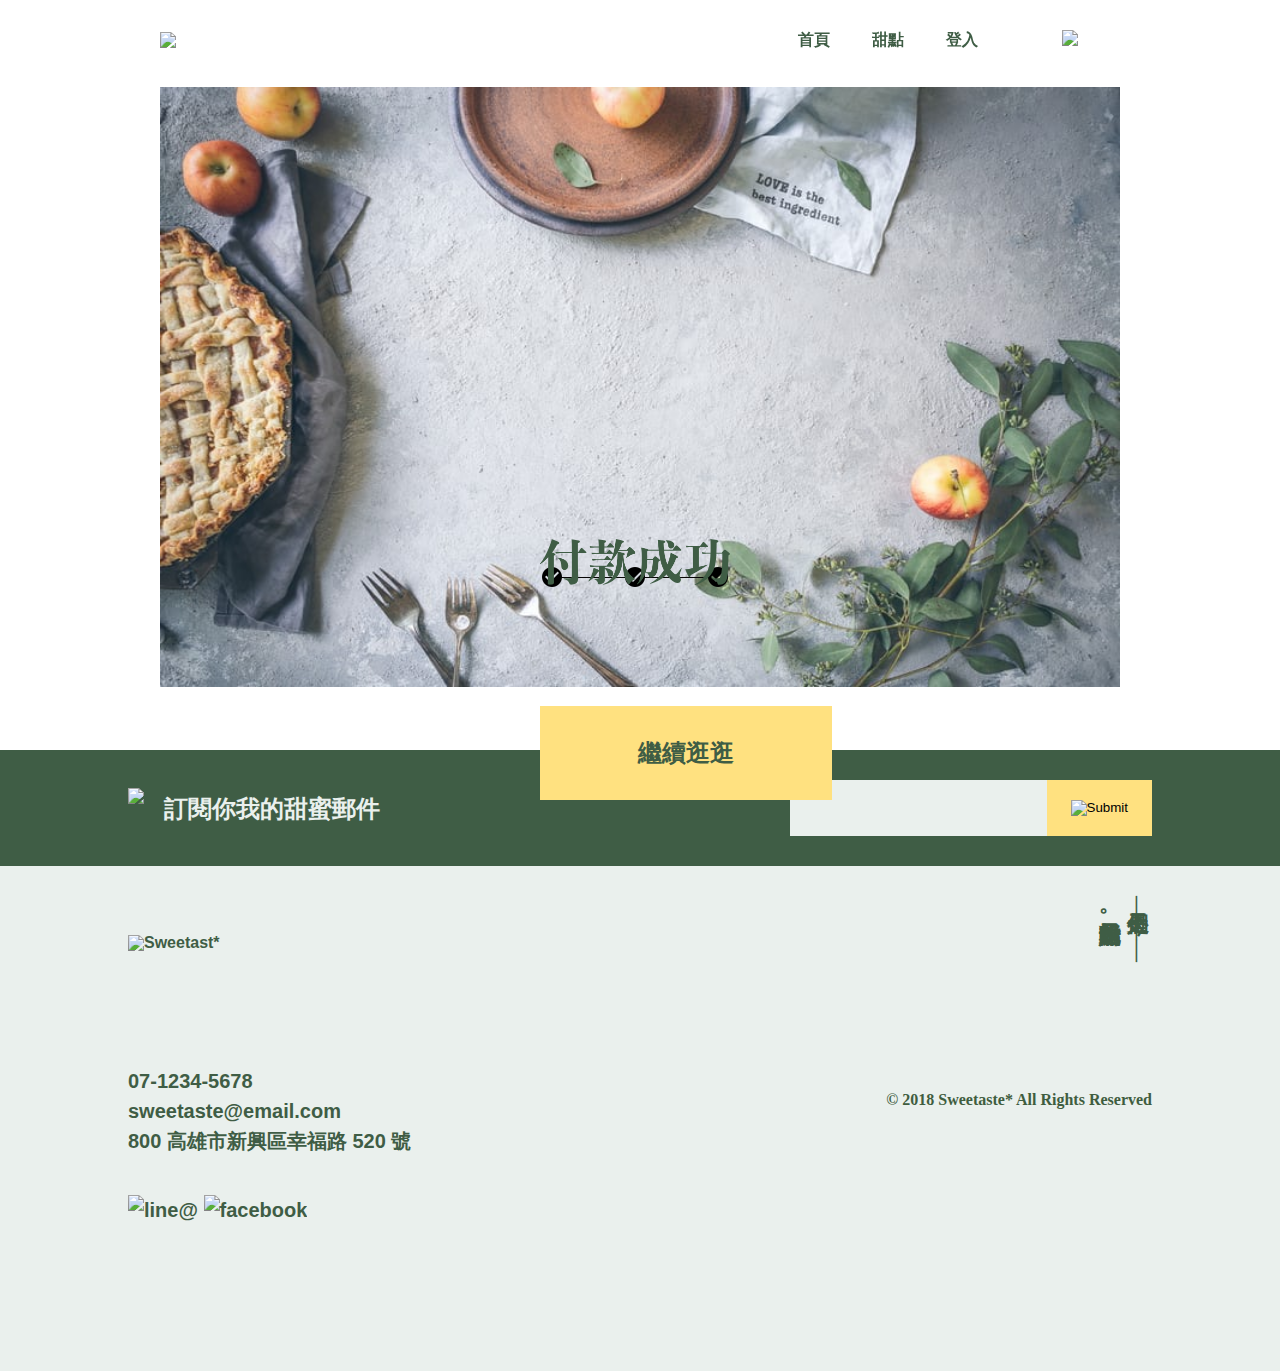
==== index.html @ f9efb581 "Rename checkout.html to index.html" ====
<!doctype html>
<html>
<head>
<meta charset="utf-8">
  <meta name="viewport" content="width=device-width, initial-scale=1.0">
<title>Work5</title>
<link href="css/all.css" rel="stylesheet" type="text/css">

</head>


<body>
    <div class="wrap">
  
 <div class="header">
 <img src="https://github.com/hexschool/webLayoutTraining1st/blob/master/student-week1/dehaze-24px.png?raw=true" class="flip"> 
     <img data-aos="fade-right" src="https://raw.githubusercontent.com/hexschool/webLayoutTraining1st/master/student-week1/logo-all-dark.svg" class='logo'>
     <img src="https://raw.githubusercontent.com/hexschool/webLayoutTraining1st/master/student-week1/logotype-sm-dark.svg"  class="logonew">
     <div data-aos="fade-left" class="option"><ul> 
        <li><a href="#">首頁</li></a>
        <li><a href="#">甜點</li></a>
        <li><a href="#">登入</li></a>
    </ul>
    <a href="#"><img src="https://github.com/hexschool/webLayoutTraining1st/blob/master/student-week1/shopping_cart.png?raw=true" class="cart">
         </a></div>
</div>
   
   <div class="checkout">
       
<img src="image/checkout.jpg" class='checkoutbg'>
<div class="check">
<img src="image/check.png" >
</div>
<div class="success">
<img src='image/success.png'>
</div>
<div class="click">
    繼續逛逛
</div>

</div>


   </div>
  
<div class="subscribe">
  <div class="sign"><img src="https://raw.githubusercontent.com/hexschool/webLayoutTraining1st/master/student-week1/logo-light.svg">
    <p>訂閱你我的甜蜜郵件</p>
</div>  
<form action="#">
    <input type="text" name="mail" class="mail">
    <input type="image" src="https://github.com/hexschool/webLayoutTraining1st/blob/master/student-week1/arrow_forward-24px.png?raw=true" onclick="document.formname.submit();" class="submit">
</form>
</div>
      
<div class="footer">
    <div class="left">
        <img src="https://raw.githubusercontent.com/hexschool/webLayoutTraining1st/master/student-week1/logotype-lg-dark.svg" alt="Sweetast*">
        <div class="contact">
            <ul>
                <li>07-1234-5678</li>
                <li>sweetaste@email.com</li>
                <li>800 高雄市新興區幸福路 520 號</li>
            </ul>
            <div class="social_links">
                <a><img src="https://raw.githubusercontent.com/hexschool/webLayoutTraining1st/master/student-week1/ic-line%40.svg" alt="line@"></a>
                <a><img src="https://raw.githubusercontent.com/hexschool/webLayoutTraining1st/master/student-week1/ic-facebook.svg" alt="facebook"></a>
            </div>
        </div>
    </div>
    <div class="right">
        <div class="slogan">
            <p>今天是個———</p>
            <p>吃甜點的好日子。</p>
        </div>
        <p>© 2018 Sweetaste* All Rights Reserved</p>
    </div>
</div>

</div>



  
<link rel="stylesheet" href="https://unpkg.com/aos@next/dist/aos.css" />
<script src="https://unpkg.com/aos@next/dist/aos.js"></script>
<script>
 AOS.init({
  // Global settings:
  disable: false, // accepts following values: 'phone', 'tablet', 'mobile', boolean, expression or function
  startEvent: 'DOMContentLoaded', // name of the event dispatched on the document, that AOS should initialize on
  initClassName: 'aos-init', // class applied after initialization
  animatedClassName: 'aos-animate', // class applied on animation
  useClassNames: false, // if true, will add content of `data-aos` as classes on scroll
  disableMutationObserver: false, // disables automatic mutations' detections (advanced)
  debounceDelay: 50, // the delay on debounce used while resizing window (advanced)
  throttleDelay: 99, // the delay on throttle used while scrolling the page (advanced)
  

  // Settings that can be overridden on per-element basis, by `data-aos-*` attributes:
  offset: 120, // offset (in px) from the original trigger point
  delay: 0, // values from 0 to 3000, with step 50ms
  duration: 1000, // values from 0 to 3000, with step 50ms
  easing: 'ease', // default easing for AOS animations
  once: true, // whether animation should happen only once - while scrolling down
  mirror: false, // whether elements should animate out while scrolling past them
  anchorPlacement: 'top-bottom', // defines which position of the element regarding to window should trigger the animation

});
</script>
</body>

</html>
---- css/all.css ----
/* http://meyerweb.com/eric/tools/css/reset/ 
   v2.0 | 20110126
   License: none (public domain)
*/
html, body, div, span, applet, object, iframe,
h1, h2, h3, h4, h5, h6, p, blockquote, pre,
a, abbr, acronym, address, big, cite, code,
del, dfn, em, img, ins, kbd, q, s, samp,
small, strike, strong, sub, sup, tt, var,
b, u, i, center,
dl, dt, dd, ol, ul, li,
fieldset, form, label, legend,
table, caption, tbody, tfoot, thead, tr, th, td,
article, aside, canvas, details, embed,
figure, figcaption, footer, header, hgroup,
menu, nav, output, ruby, section, summary,
time, mark, audio, video {
  margin: 0;
  padding: 0;
  border: 0;
  font-size: 100%;
  font: inherit;
  vertical-align: baseline;
}

/* HTML5 display-role reset for older browsers */
article, aside, details, figcaption, figure,
footer, header, hgroup, menu, nav, section {
  display: block;
}

a {
  text-decoration: none;
}

body {
  line-height: 1;
  font-weight: bold;
  color: #3F5D45;
  font-family: "Noto Sans TC", sans-serif;
}

ol, ul {
  list-style: none;
}

blockquote, q {
  quotes: none;
}

blockquote:before, blockquote:after,
q:before, q:after {
  content: "";
  content: none;
}

table {
  border-collapse: collapse;
  border-spacing: 0;
}

img {
  height: auto;
  max-width: 100%;
}

.wrap {
  margin: 0 auto;
  max-width: 960px;
  padding-top: 30px;
}

.cart {
  padding-right: 42px;
}

.flip, .logonew {
  display: none;
}

.option a {
  color: #3F5D45;
}
.option li, .option ul {
  display: flex;
  justify-content: space-evenly;
  margin-right: 42px;
}

.option, .header {
  display: flex;
  justify-content: space-between;
  align-items: center;
}

.checkoutbg {
  padding-top: 38px;
  padding-bottom: 60px;
  width: 100%;
  height: 600px;
}

.success, .check, .click {
  position: absolute;
}

.success {
  bottom: 35%;
  right: 43%;
  width: 190px;
  height: 46px;
}

.check {
  right: 43%;
  bottom: 308px;
}

.click {
  display: block;
  background: #FFE180;
  color: #3F5D45;
  width: 222px;
  text-align: center;
  font-size: 24px;
  padding: 35px;
  left: 540px;
  bottom: 100px;
}

.subscribe {
  display: flex;
  justify-content: space-between;
  align-items: center;
  background-color: #3F5D45;
  padding: 30px 10%;
}
.subscribe img {
  display: block;
  height: 40px;
  padding-right: 20px;
}
.subscribe p {
  color: #EAF0ED;
  font-size: 24px;
  line-height: 33px;
}

.sign {
  display: flex;
  justify-content: space-between;
  align-items: center;
}

form {
  display: flex;
  justify-content: space-between;
}

.mail {
  background: #EAF0ED url(https://github.com/hexschool/webLayoutTraining1st/blob/master/student-week1/mail-24px.png?raw=true) no-repeat 20px 20px;
  padding: 16px 16px 16px 64px;
  line-height: 24px;
  border: none;
}

.submit {
  background-color: #FFE180;
  padding: 20px 24px;
}

.footer {
  padding: 30px 10%;
  display: flex;
  justify-content: space-between;
  background-color: #EAF0ED;
  flex-direction: row;
}

.left img {
  height: 26.6px;
  padding-top: 38.9px;
  padding-bottom: 115.5px;
}

.contact {
  font-size: 20px;
  line-height: 30px;
}

.icon img {
  height: 32px;
  padding-right: 8px;
  padding-top: 32px;
}

.right {
  display: flex;
  flex-direction: column;
}
.right p {
  color: #3F5D3F;
  font-family: "Times New Roman", Times, serif;
  font-size: 16px;
}

.slogan {
  display: flex;
  flex-direction: row-reverse;
}
.slogan p {
  color: #3F5D45;
  font-family: "Noto Serif TC", "Microsoft MingLiU", serif;
  font-size: 22px;
  line-height: 28px;
  writing-mode: vertical-rl;
  padding-bottom: 130px;
}
.slogan p:last-of-type {
  padding-top: 10px;
}

@media (max-width: 400px) {
  .header {
    padding-top: 33px;
  }

  .click {
    left: 0;
    position: relative;
    width: 305px;
    bottom: 0;
  }

  .checkoutbg {
    padding-bottom: 0;
    width: auto;
    height: 100%;
  }

  .check {
    width: 190px;
    height: auto;
    right: 20%;
  }

  .success {
    right: 20%;
  }

  .flip, .logonew {
    display: block;
  }

  .logonew {
    height: 24px;
  }

  .flip {
    padding-left: 30px;
  }

  .cart {
    display: block;
    padding-right: 16px;
  }

  .logo, .choose ul, .slogan, .option ul {
    display: none;
  }

  .footer, .subscribe {
    flex-direction: column;
  }

  .left img {
    padding-bottom: 39.5px;
  }

  form {
    padding-top: 30px;
  }

  .contact {
    font-size: 16px;
  }
}
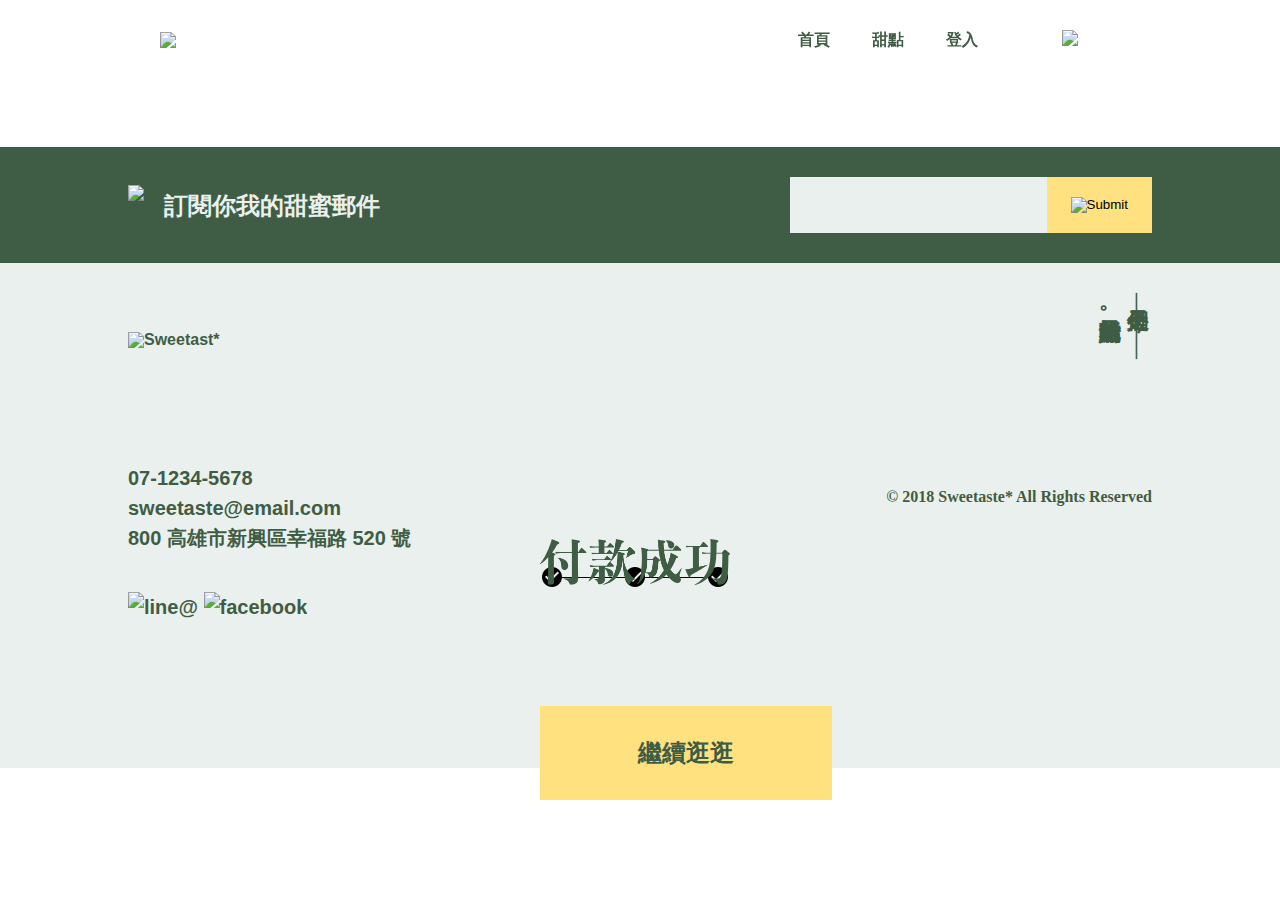
==== commit 01e115d6: "update" ====
--- a/index.html
+++ b/index.html
@@ -25,24 +25,27 @@
          </a></div>
 </div>
    
-   <div class="checkout">
-       
-<img src="image/checkout.jpg" class='checkoutbg'>
+
+    <div style='background-image: url(/image/checkout.jpg)'>
 <div class="check">
 <img src="image/check.png" >
 </div>
 <div class="success">
 <img src='image/success.png'>
 </div>
-<div class="click">
+<a href="#" class='click'>
     繼續逛逛
-</div>
-
+</a>
 </div>
 
 
+
+
+
+
+
    </div>
-  
+  <div class="footer">
 <div class="subscribe">
   <div class="sign"><img src="https://raw.githubusercontent.com/hexschool/webLayoutTraining1st/master/student-week1/logo-light.svg">
     <p>訂閱你我的甜蜜郵件</p>
@@ -53,10 +56,10 @@
 </form>
 </div>
       
-<div class="footer">
+<div class="contact">
     <div class="left">
         <img src="https://raw.githubusercontent.com/hexschool/webLayoutTraining1st/master/student-week1/logotype-lg-dark.svg" alt="Sweetast*">
-        <div class="contact">
+        <div class="information">
             <ul>
                 <li>07-1234-5678</li>
                 <li>sweetaste@email.com</li>
--- a/css/all.css
+++ b/css/all.css
@@ -93,11 +93,8 @@
   align-items: center;
 }
 
-.checkoutbg {
-  padding-top: 38px;
-  padding-bottom: 60px;
-  width: 100%;
-  height: 600px;
+.header {
+  padding-bottom: 38px;
 }
 
 .success, .check, .click {
@@ -117,15 +114,18 @@
 }
 
 .click {
-  display: block;
-  background: #FFE180;
-  color: #3F5D45;
-  width: 222px;
-  text-align: center;
-  font-size: 24px;
+  background-color: #FFE180;
   padding: 35px;
   left: 540px;
   bottom: 100px;
+  text-align: center;
+  font-size: 24px;
+  width: 222px;
+  color: #3F5D45;
+}
+
+.footer {
+  padding-top: 60px;
 }
 
 .subscribe {
@@ -169,7 +169,7 @@
   padding: 20px 24px;
 }
 
-.footer {
+.contact {
   padding: 30px 10%;
   display: flex;
   justify-content: space-between;
@@ -183,7 +183,7 @@
   padding-bottom: 115.5px;
 }
 
-.contact {
+.information {
   font-size: 20px;
   line-height: 30px;
 }
@@ -227,15 +227,8 @@
 
   .click {
     left: 0;
-    position: relative;
     width: 305px;
     bottom: 0;
-  }
-
-  .checkoutbg {
-    padding-bottom: 0;
-    width: auto;
-    height: 100%;
   }
 
   .check {
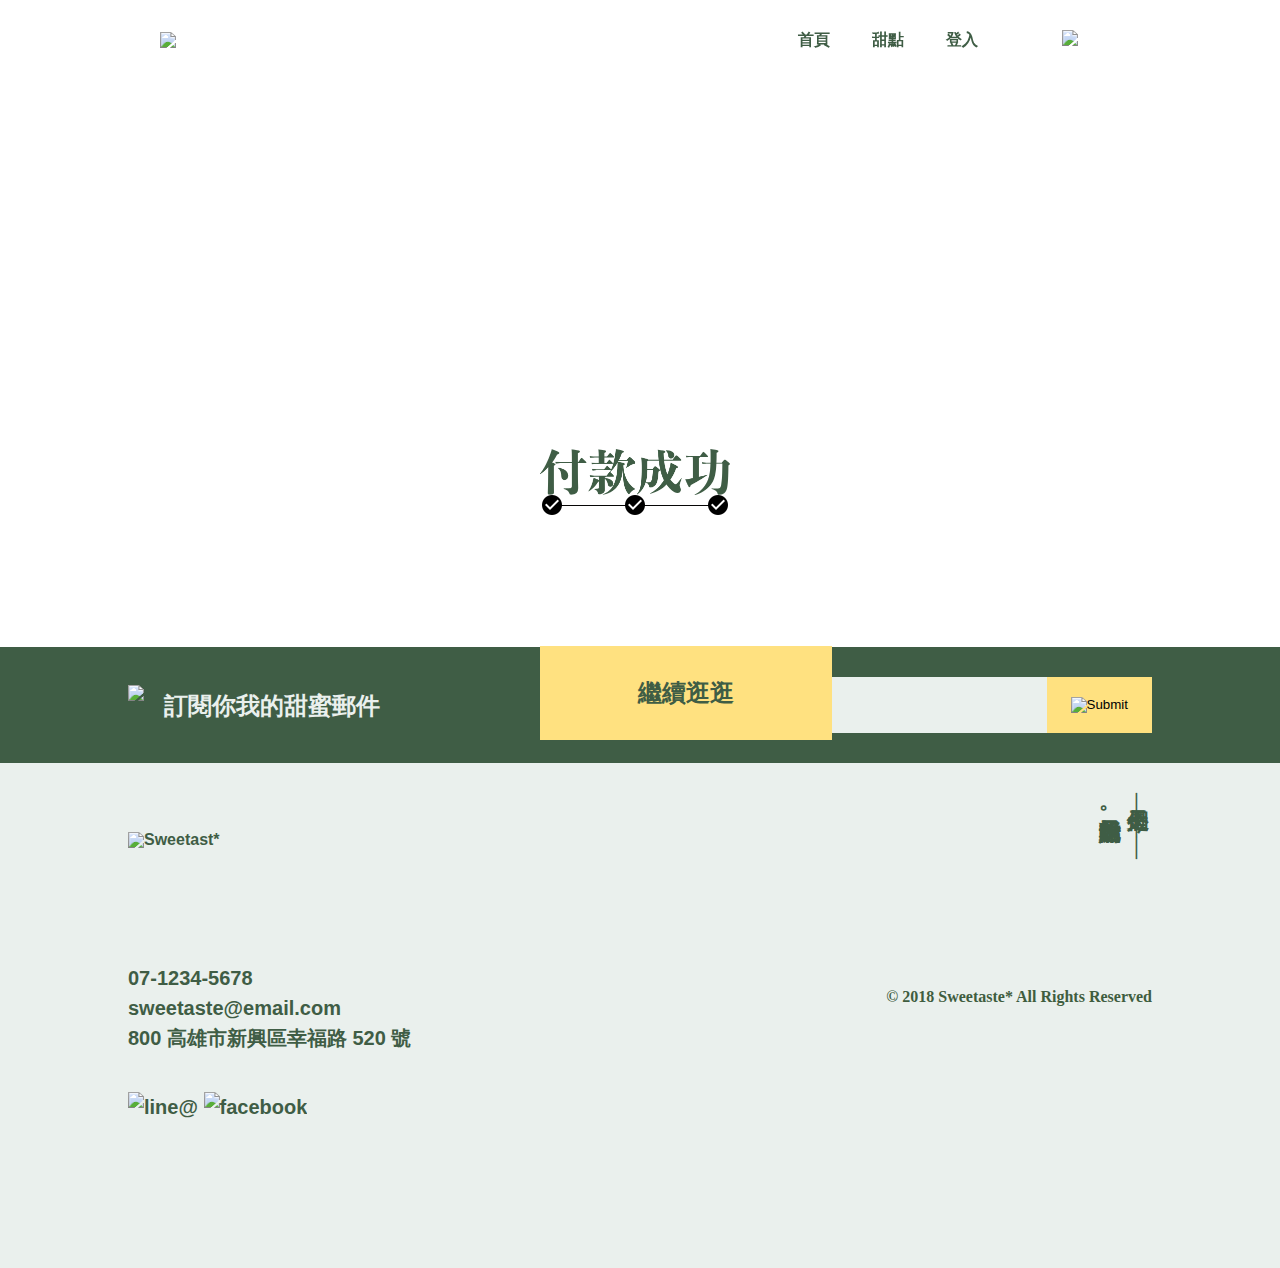
==== commit 4e73e764: "update" ====
--- a/index.html
+++ b/index.html
@@ -26,7 +26,7 @@
 </div>
    
 
-    <div style='background-image: url(/image/checkout.jpg)'>
+    <div class='image'>
 <div class="check">
 <img src="image/check.png" >
 </div>
--- a/css/all.css
+++ b/css/all.css
@@ -97,12 +97,20 @@
   padding-bottom: 38px;
 }
 
+.image {
+  background-position: center;
+  background-repeat: no-repeat;
+  width: 940px;
+  height: 500px;
+  background-image: url(https://resizeimage.net/mypic/lT4UtdgmzKSNV01K/WrBoo/checkout.jpg);
+}
+
 .success, .check, .click {
   position: absolute;
 }
 
 .success {
-  bottom: 35%;
+  bottom: 45%;
   right: 43%;
   width: 190px;
   height: 46px;
@@ -110,14 +118,14 @@
 
 .check {
   right: 43%;
-  bottom: 308px;
+  bottom: 380px;
 }
 
 .click {
   background-color: #FFE180;
   padding: 35px;
   left: 540px;
-  bottom: 100px;
+  bottom: 160px;
   text-align: center;
   font-size: 24px;
   width: 222px;
@@ -225,6 +233,14 @@
     padding-top: 33px;
   }
 
+  .image {
+    background-position: center;
+    background-repeat: no-repeat;
+    width: 375px;
+    height: 518px;
+    background-image: url(https://bit.ly/2P7GhNd);
+  }
+
   .click {
     left: 0;
     width: 305px;
@@ -232,13 +248,15 @@
   }
 
   .check {
+    bottom: 320px;
     width: 190px;
     height: auto;
-    right: 20%;
+    right: 22%;
   }
 
   .success {
-    right: 20%;
+    bottom: 250px;
+    right: 22%;
   }
 
   .flip, .logonew {
@@ -262,7 +280,10 @@
     display: none;
   }
 
-  .footer, .subscribe {
+  .footer {
+    padding-top: 0px;
+  }
+  .footer .subscribe, .footer .contact {
     flex-direction: column;
   }
 
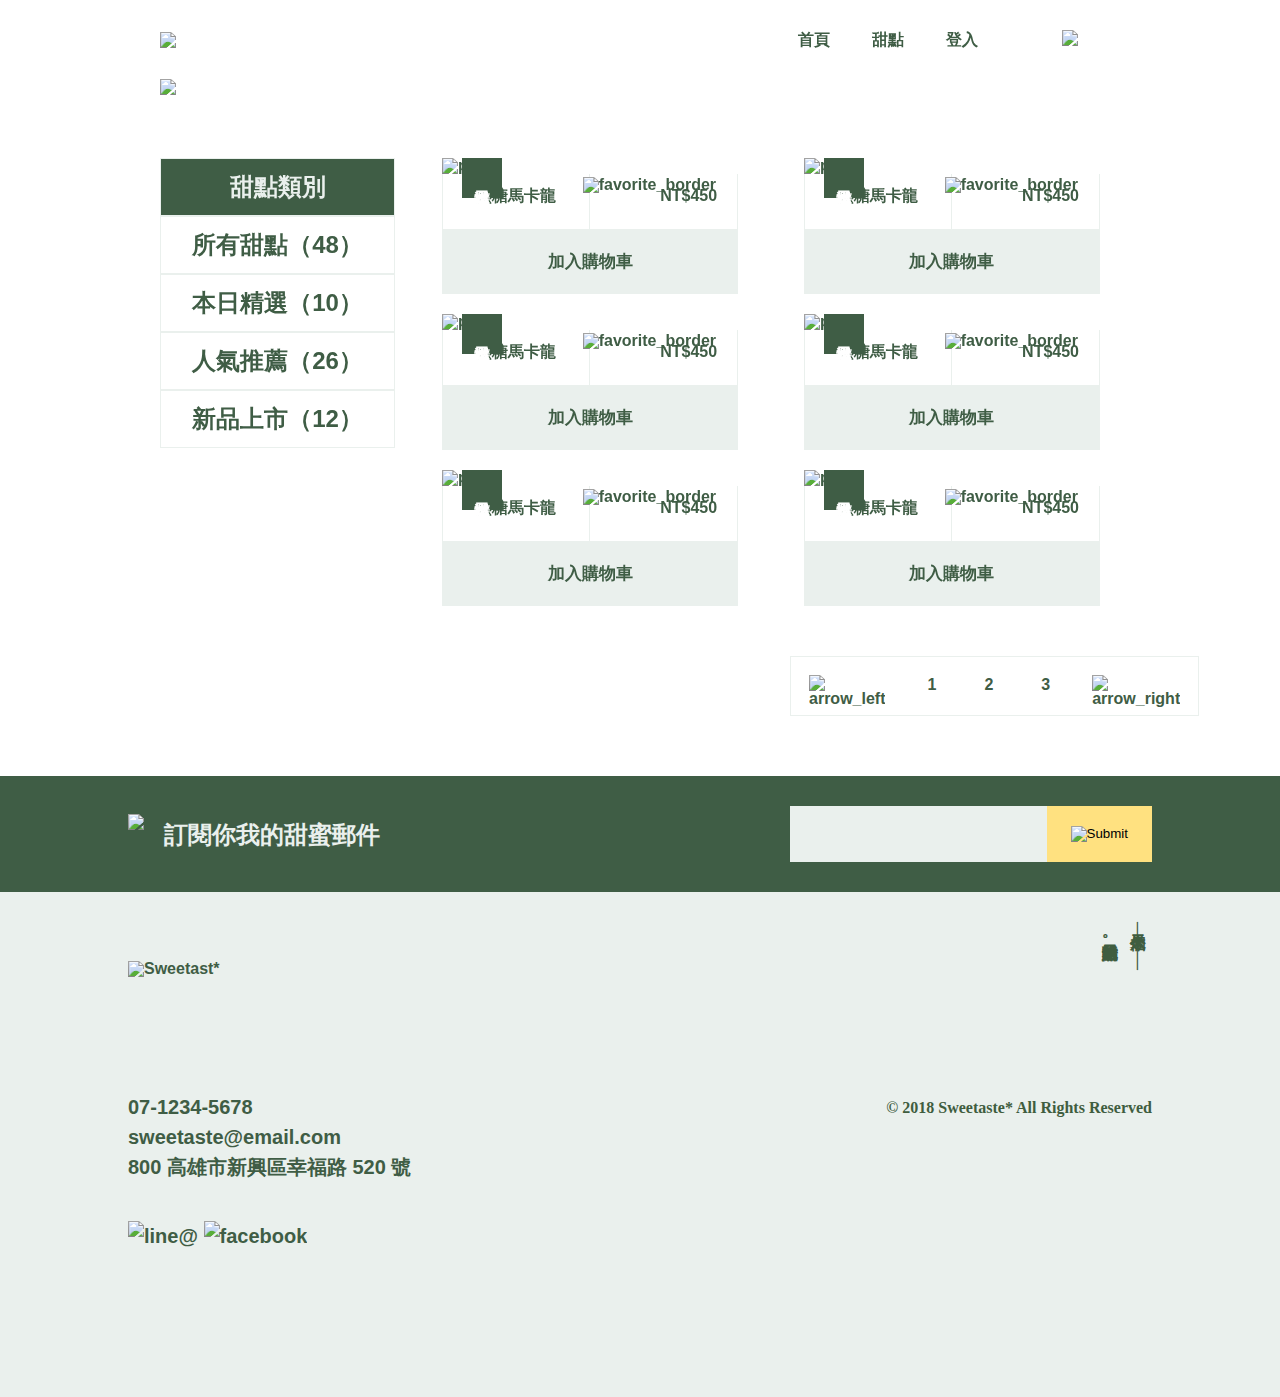
==== commit 360114c5: "update" ====
--- a/index.html
+++ b/index.html
@@ -3,8 +3,8 @@
 <head>
 <meta charset="utf-8">
   <meta name="viewport" content="width=device-width, initial-scale=1.0">
-<title>Work5</title>
-<link href="css/all.css" rel="stylesheet" type="text/css">
+<title>Homework</title>
+<link href="style.css" rel="stylesheet" type="text/css">
 
 </head>
 
@@ -16,36 +16,88 @@
  <img src="https://github.com/hexschool/webLayoutTraining1st/blob/master/student-week1/dehaze-24px.png?raw=true" class="flip"> 
      <img data-aos="fade-right" src="https://raw.githubusercontent.com/hexschool/webLayoutTraining1st/master/student-week1/logo-all-dark.svg" class='logo'>
      <img src="https://raw.githubusercontent.com/hexschool/webLayoutTraining1st/master/student-week1/logotype-sm-dark.svg"  class="logonew">
-     <div data-aos="fade-left" class="option"><ul> 
+     <div data-aos="fade-left" class="option"><ul > 
         <li><a href="#">首頁</li></a>
         <li><a href="#">甜點</li></a>
         <li><a href="#">登入</li></a>
     </ul>
-    <a href="#"><img src="https://github.com/hexschool/webLayoutTraining1st/blob/master/student-week1/shopping_cart.png?raw=true" class="cart">
+    <a href="cart.html"><img src="https://github.com/hexschool/webLayoutTraining1st/blob/master/student-week1/shopping_cart.png?raw=true" class="cart">
          </a></div>
 </div>
+   <div class="banner">
+     <img data-aos="fade-up"
+     data-aos-anchor-placement="top-bottom" src="https://github.com/hexschool/webLayoutTraining1st/blob/master/student-week1/banner.png?raw=true"></div>
    
+  <div class="content">
+    <div data-aos="flip-up" class="category">
+    
+        <h1 data-aos="flip-up">甜點類別</h1>
+      <ul>
+  <li data-aos="flip-up" data-aos-duration="2000">所有甜點（48）</li>
+   <li data-aos="flip-up" data-aos-duration="2000">本日精選（10）</li>
+  <li data-aos="flip-up" data-aos-duration="2000">人氣推薦（26）</li>
+  <li data-aos="flip-up" data-aos-duration="2000">新品上市（12）</li>
+        </ul></div>
+  
+     <ul data-aos="zoom-in-left" data-aos-duration="3000" class="item">
+         
+                <li class="dessert">
+                    <img class="product" src="https://hexschool.github.io/webLayoutTraining1st/student-week1/p-2.png" alt="p-2">
+                    <img class="favorite" src="https://hexschool.github.io/webLayoutTraining1st/student-week1/favorite_border.png" alt="favorite_border">
+                    <div class="tag">本日精選</div>
+                    <div class="name"><h1>焦糖馬卡龍</h1><p>NT$450</p></div>
+                    <a href="#">加入購物車</a>
+                </li>
+                <li class="dessert">
+                    <img class="product" src="https://hexschool.github.io/webLayoutTraining1st/student-week1/p-1.png" alt="p-1">
+                    <img class="favorite" src="https://hexschool.github.io/webLayoutTraining1st/student-week1/favorite_border.png" alt="favorite_border">
+                  
+                    <div class="tag">本日精選</div>
+                    <div class="name"><h1>焦糖馬卡龍</h1><p>NT$450</p></div>
+                    <a href="#">加入購物車</a>
+                </li>
+                <li class="dessert">
+                    <img class="product" src="https://hexschool.github.io/webLayoutTraining1st/student-week1/p-4.png" alt="p-4">
+                    <img class="favorite" src="https://hexschool.github.io/webLayoutTraining1st/student-week1/favorite_border.png" alt="favorite_border">
+                    <div class="tag">本日精選</div>
+                    <div class="name"><h1>焦糖馬卡龍</h1><p>NT$450</p></div>
+                    <a href="#">加入購物車</a>
+                </li>
+                <li class="dessert">
+                    <img class="product" src="https://hexschool.github.io/webLayoutTraining1st/student-week1/p-3.png" alt="p-3">
+                    <img class="favorite" src="https://hexschool.github.io/webLayoutTraining1st/student-week1/favorite_border.png" alt="favorite_border">
+                    <div class="tag">本日精選</div>
+                    <div class="name"><h1>焦糖馬卡龍</h1><p>NT$450</p></div>
+                    <a href="#">加入購物車</a>
+                </li>
+                <li class="dessert">
+                    <img class="product" src="https://hexschool.github.io/webLayoutTraining1st/student-week1/p-6.png" alt="p-6">
+                    <img class="favorite" src="https://hexschool.github.io/webLayoutTraining1st/student-week1/favorite_border.png" alt="favorite_border">
+                    <div class="tag">本日精選</div>
+                    <div class="name"><h1>焦糖馬卡龍</h1><p>NT$450</p></div>
+                    <a href="#">加入購物車</a>
+                </li>
+                <li class="dessert">
+                    <img class="product" src="https://hexschool.github.io/webLayoutTraining1st/student-week1/p-5.png" alt="p-5">
+                    <img class="favorite" src="https://hexschool.github.io/webLayoutTraining1st/student-week1/favorite_border.png" alt="favorite_border">
+                    <div class="tag">本日精選</div>
+                    <div class="name"><h1>焦糖馬卡龍</h1><p>NT$450</p></div>
+                    <a href="#">加入購物車</a>
+                </li>
+            </ul>
 
-    <div class='image'>
-<div class="check">
-<img src="image/check.png" >
+        </div>
+        <div class="pages">
+            <ul>
+<li><img src="https://hexschool.github.io/webLayoutTraining1st/student-week1/arrow_left.png" alt="arrow_left"></li>
+            <li><p><a href="#">1</a></p></li>
+           <li><p><a href="#">2</a></p></li>
+             <li><p><a href="#">3</a></p></li>
+          <li><img src="https://hexschool.github.io/webLayoutTraining1st/student-week1/arrow_right.png" alt="arrow_right"></li>
+        </ul>
+    </div>
 </div>
-<div class="success">
-<img src='image/success.png'>
-</div>
-<a href="#" class='click'>
-    繼續逛逛
-</a>
-</div>
-
-
-
-
-
-
-
-   </div>
-  <div class="footer">
+<div data-aos="zoom-in">
 <div class="subscribe">
   <div class="sign"><img src="https://raw.githubusercontent.com/hexschool/webLayoutTraining1st/master/student-week1/logo-light.svg">
     <p>訂閱你我的甜蜜郵件</p>
@@ -56,10 +108,10 @@
 </form>
 </div>
       
-<div class="contact">
+<div class="footer">
     <div class="left">
         <img src="https://raw.githubusercontent.com/hexschool/webLayoutTraining1st/master/student-week1/logotype-lg-dark.svg" alt="Sweetast*">
-        <div class="information">
+        <div class="contact">
             <ul>
                 <li>07-1234-5678</li>
                 <li>sweetaste@email.com</li>
@@ -79,7 +131,6 @@
         <p>© 2018 Sweetaste* All Rights Reserved</p>
     </div>
 </div>
-
 </div>
 
 
--- a/style.css
+++ b/style.css
@@ -0,0 +1,424 @@
+/* http://meyerweb.com/eric/tools/css/reset/ 
+   v2.0 | 20110126
+   License: none (public domain)
+*/
+
+html, body, div, span, applet, object, iframe,
+h1, h2, h3, h4, h5, h6, p, blockquote, pre,
+a, abbr, acronym, address, big, cite, code,
+del, dfn, em, img, ins, kbd, q, s, samp,
+small, strike, strong, sub, sup, tt, var,
+b, u, i, center,
+dl, dt, dd, ol, ul, li,
+fieldset, form, label, legend,
+table, caption, tbody, tfoot, thead, tr, th, td,
+article, aside, canvas, details, embed, 
+figure, figcaption, footer, header, hgroup, 
+menu, nav, output, ruby, section, summary,
+time, mark, audio, video {
+	margin: 0;
+	padding: 0;
+	border: 0;
+	font-size: 100%;
+	font: inherit;
+	vertical-align: baseline;
+}
+/* HTML5 display-role reset for older browsers */
+article, aside, details, figcaption, figure, 
+footer, header, hgroup, menu, nav, section {
+	display: block;
+}
+
+a{
+    text-decoration: none;
+
+}
+
+body {
+	line-height: 1;
+ font-weight:bold;
+   color:#3F5D45;
+  font-family: "Noto Sans TC", sans-serif;
+}
+ol, ul {
+	list-style: none;
+}
+blockquote, q {
+	quotes: none;
+}
+blockquote:before, blockquote:after,
+q:before, q:after {
+	content: '';
+	content: none;
+}
+table {
+	border-collapse: collapse;
+	border-spacing: 0;
+}
+img {
+    height: auto;
+    max-width: 100%;
+}
+
+
+
+.wrap
+{
+    
+ margin: 0 auto;
+ max-width: 960px;
+ padding-top: 30px;
+ 
+}
+.cart{
+    padding-right: 42px;
+}
+.flip, .logonew
+{
+    display: none;
+}
+
+.option a {
+    color: #3F5D45;
+}
+
+.option li,.option ul{
+    display: flex;
+    justify-content: space-evenly;
+      margin-right:42px; 
+    
+  }
+  .option,.header{
+        display: flex;
+      justify-content: space-between;
+      align-items: center;
+    
+  }
+
+.banner{
+
+margin-bottom: 60px;
+margin-top: 30px;
+  
+}
+.content {
+    display: flex;
+    justify-content: space-between;
+   padding-right:20px;
+}
+
+
+.item {
+
+    width:70%;
+     flex-wrap: wrap;
+flex-direction: row-reverse;
+    display: flex;
+    justify-content: space-between;
+ 
+}
+
+.category {
+    width: 25%;
+    margin-right: 5%;
+    text-align: center;
+      display: block;
+    font-size: 24px;
+}
+
+.category ul li:hover{
+    background-color: #EAF0ED;
+}
+.category h1{
+    border:1px #EAF0ED solid;
+    padding:16px 64px;
+    background-color:#3F5D45;
+    color:#EAF0ED;
+    
+    }
+    
+    .category ul li{
+   
+    border:1px #EAF0ED solid;
+    padding:16px;
+    font-size:px;
+}
+
+
+.favorite{
+    display: block;
+    position: absolute;
+    top: 19px; 
+    right:22px;
+
+}
+.tag{
+    position: absolute;
+    -webkit-writing-mode: vertical-rl;
+    writing-mode: vertical-rl;
+    font-size: 16px;
+    font-weight: bold;
+    padding: 16px 10px;
+    color: #EAF0ED;
+    background-color: #3F5D45;
+}
+.dessert {
+    
+/*  修改開始  */
+  width: 45%;
+/*  修改結束  */
+    position: relative;
+    margin-bottom: 20px;
+}
+
+.tag .favorite {
+    position: absolute;
+    top: 19px;
+    left: 260px;
+}
+
+.dessert .tag {
+   
+   position: absolute;
+    font-size: 16px;
+    line-height: 20px;
+    width: 20px;
+    background: #3F5D45;
+    color: white;
+    padding: 20px 10px;
+    text-align: center;
+    top: 0px;
+    left: 20px;
+}
+
+.dessert a {
+ display: block;
+    font-size: 17px;
+    line-height: 33px;
+      text-align: center;
+    color: #3F5D45;
+    padding: 16px 90px;
+    background: #EAF0ED;
+
+    
+}
+
+
+
+.name{
+    display: flex;
+    justify-content: space-between;
+    font-weight: light;
+    border-left: 1px solid #EAF0ED;
+    border-right: 1px solid #EAF0ED;
+}
+.name h1{
+    padding:14px 33px;
+    border-right: 1px solid #EAF0ED;
+}
+.name p{
+    padding:14px 20px 25px;
+}
+
+.pages img{
+    padding:18px;
+}
+.pages ul{
+    display: flex;
+    border: 1px solid #EAF0ED;
+}
+
+.pages{
+   
+    display: flex;
+ padding-left: 630px;
+width: 300px;
+    height: 60px;
+    margin-top: 30px;
+    margin-bottom: 60px;
+}
+.pages p a {
+  text-decoration:none;
+    padding: 20px 24px;
+    display: block;
+    color: #3F5D45;
+}
+
+.pages p a:hover {
+    color: white;
+    background: #3F5D45;
+}
+
+
+.subscribe{
+    display: flex;
+    justify-content: space-between;
+    align-items: center;
+    background-color: #3F5D45;
+    padding: 30px 10%;
+}
+
+.subscribe img{
+    display: block;
+    height: 40px;
+    padding-right: 20px;
+}
+.subscribe p{
+    color: #EAF0ED;
+    font-size: 24px;
+    line-height: 33px;
+   
+}
+
+.sign {
+    display: flex;
+    justify-content: space-between;
+    align-items: center;  
+   
+}
+form{
+    display: flex;
+    justify-content: space-between;
+}
+.mail{
+    background: #EAF0ED url(https://github.com/hexschool/webLayoutTraining1st/blob/master/student-week1/mail-24px.png?raw=true) no-repeat 20px 20px;
+    padding: 16px 16px 16px 64px;
+    line-height: 24px;
+    border: none;
+}
+.submit{
+    background-color: #FFE180;
+    padding: 20px 24px;
+}
+
+.footer{
+    padding: 30px 10%;
+    display: flex;
+    justify-content: space-between;
+    background-color: #EAF0ED;
+flex-direction: row;
+
+}
+
+.left img{
+
+    height: 26.6px;
+    padding-top:38.9px;
+    padding-bottom:115.5px;
+}
+.contact{
+   font-size:20px;
+    line-height: 30px;
+  
+}
+.icon img{
+    height: 32px;
+    padding-right: 8px;
+    padding-top: 32px;
+}
+
+.right{
+    display: flex;
+    flex-direction: column;
+    
+}
+
+.slogan{
+    display: flex;
+    flex-direction: row-reverse;
+ 
+}
+.slogan p{
+    color: #3F5D45;
+    font-family: 'Noto Serif TC', 'Microsoft MingLiU', serif;
+    font-size: 22px;
+    line-height: 28px;
+    writing-mode: vertical-rl;
+    padding-bottom: 130px;
+
+}
+.slogan p:last-of-type{
+    padding-top: 10px;
+}
+
+.right p{
+    
+    color: #3F5D3F;
+    font-family: 'Times New Roman', Times, serif;
+    font-size: 16px;
+}
+
+
+
+@media only screen and (max-width: 940px) {
+    .pages{
+        padding: 30px;
+    margin:auto;
+    }
+  .header{
+      padding-top:33px;
+  }
+    .favorite{
+      top: 30px;
+      right: 22.2px;
+  }
+    .flip,.logonew {
+       
+        display: block;
+    }
+    .logonew{
+        height: 24px;
+    }
+    .flip{
+        padding-left: 30px;
+    }
+    .cart{
+        display: block;
+      padding-right: 16px;
+    }
+    .logo, .choose ul,.slogan,.option ul{
+        display: none;
+    }
+   
+    .footer,.subscribe{
+        flex-direction: column;
+      
+    }
+    .left img{
+
+        padding-bottom:39.5px; 
+
+        }
+    form{
+        padding-top: 30px;
+    }
+ 
+   .contact{
+       font-size: 16px;
+   }
+   .category{
+
+        width: 90%;
+       margin: 0 auto;
+  
+    }
+   
+ .content{
+padding-top: 30px;
+
+  flex-direction: column;
+  align-items: center;
+
+ }
+
+ .product,.dessert,.name,.tag{
+
+      width: 100%;  
+      margin-top: 10px;
+
+  }
+
+    
+}
+
+
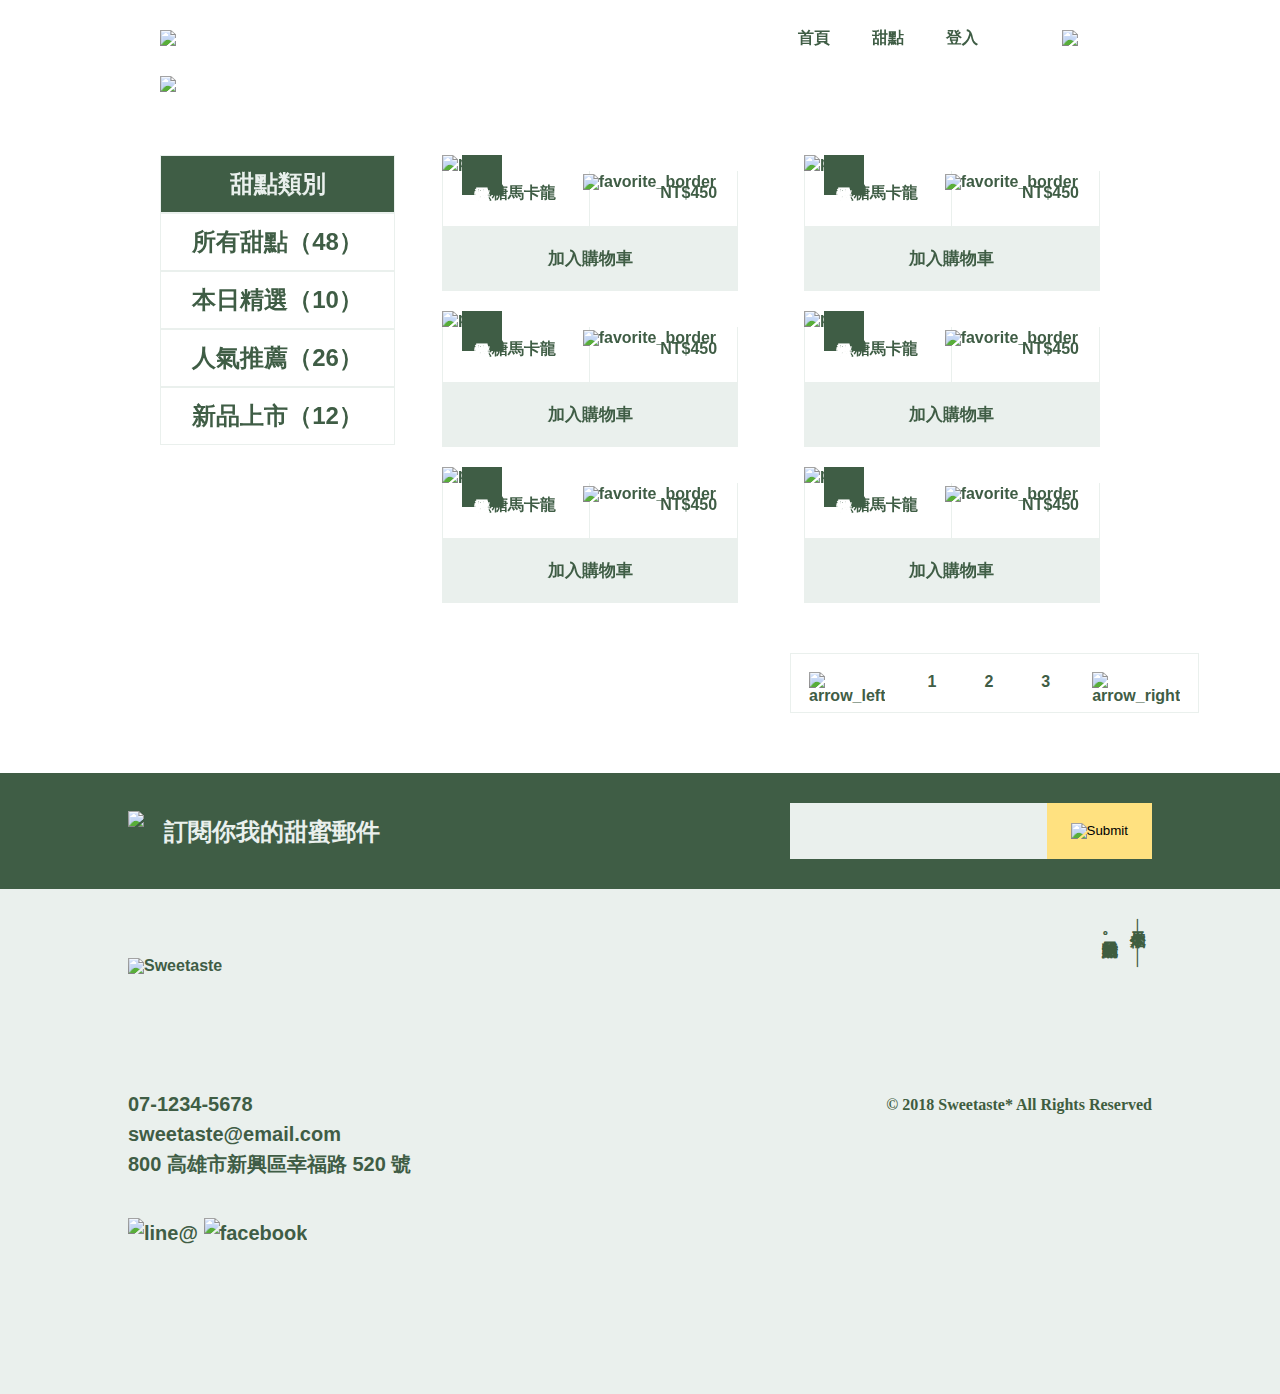
==== commit a21b674e: "update" ====
--- a/index.html
+++ b/index.html
@@ -3,7 +3,7 @@
 <head>
 <meta charset="utf-8">
   <meta name="viewport" content="width=device-width, initial-scale=1.0">
-<title>Homework</title>
+<title>Dessert Shop</title>
 <link href="style.css" rel="stylesheet" type="text/css">
 
 </head>
@@ -14,14 +14,14 @@
   
  <div class="header">
  <img src="https://github.com/hexschool/webLayoutTraining1st/blob/master/student-week1/dehaze-24px.png?raw=true" class="flip"> 
-     <img data-aos="fade-right" src="https://raw.githubusercontent.com/hexschool/webLayoutTraining1st/master/student-week1/logo-all-dark.svg" class='logo'>
+ <img src="https://raw.githubusercontent.com/hexschool/webLayoutTraining1st/master/student-week1/logotype-sm-dark.svg"  class="logo" width="400px">
      <img src="https://raw.githubusercontent.com/hexschool/webLayoutTraining1st/master/student-week1/logotype-sm-dark.svg"  class="logonew">
      <div data-aos="fade-left" class="option"><ul > 
         <li><a href="#">首頁</li></a>
         <li><a href="#">甜點</li></a>
         <li><a href="#">登入</li></a>
     </ul>
-    <a href="cart.html"><img src="https://github.com/hexschool/webLayoutTraining1st/blob/master/student-week1/shopping_cart.png?raw=true" class="cart">
+    <img src="https://github.com/hexschool/webLayoutTraining1st/blob/master/student-week1/shopping_cart.png?raw=true" class="cart">
          </a></div>
 </div>
    <div class="banner">
@@ -110,7 +110,7 @@
       
 <div class="footer">
     <div class="left">
-        <img src="https://raw.githubusercontent.com/hexschool/webLayoutTraining1st/master/student-week1/logotype-lg-dark.svg" alt="Sweetast*">
+        <img src="https://raw.githubusercontent.com/hexschool/webLayoutTraining1st/master/student-week1/logotype-lg-dark.svg" alt="Sweetaste">
         <div class="contact">
             <ul>
                 <li>07-1234-5678</li>
